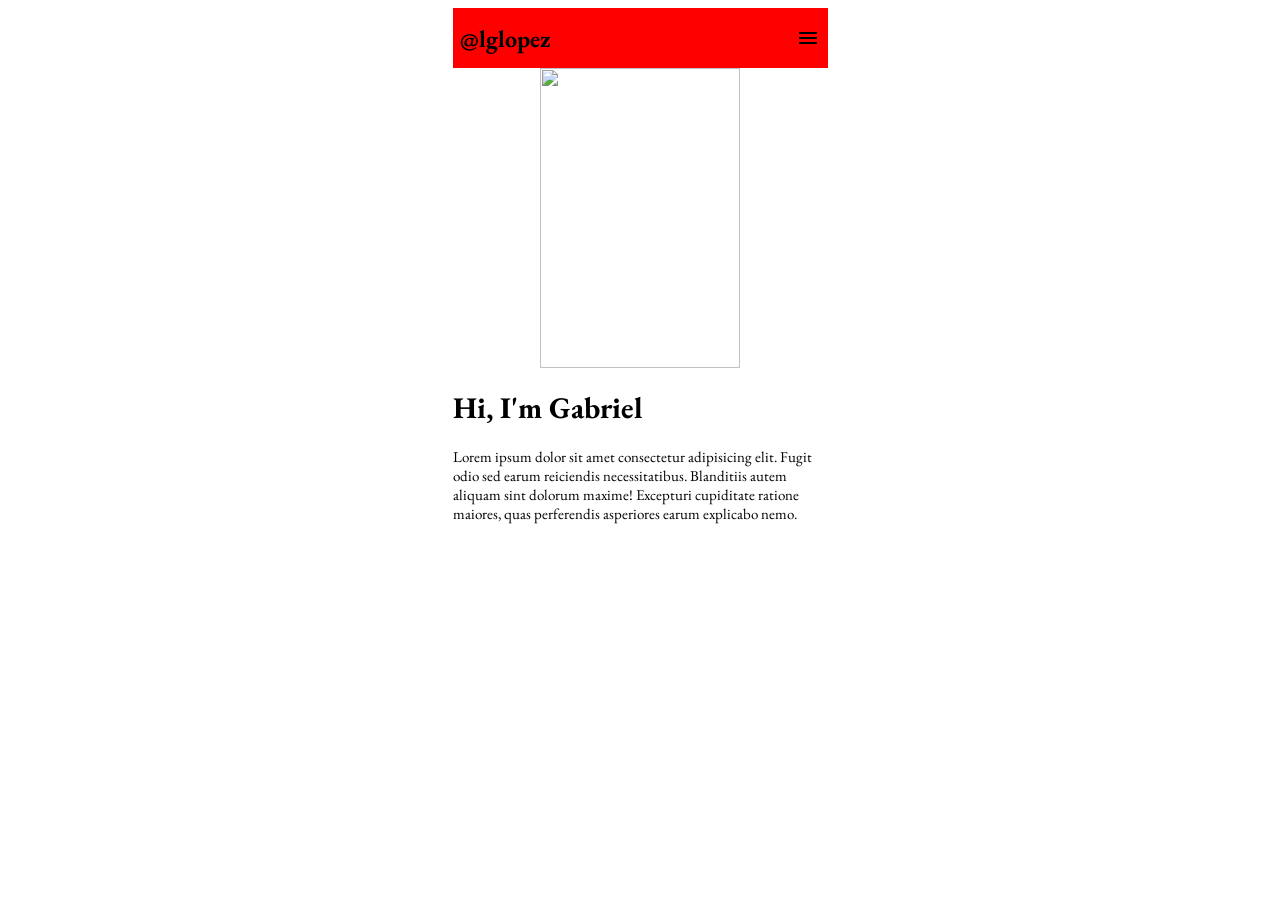
==== index.html @ 18d88864 "Add files via upload" ====
<!DOCTYPE html>
<html lang="en">
<head>
    <meta charset="UTF-8">
    <meta name="viewport" content="width=device-width, initial-scale=1.0">
    <title>Document</title>
    
    <link rel="stylesheet" href="css/index.css">
    <link rel="stylesheet" href="css/perfil.css">
    <link rel="stylesheet" href="css/header.css">

    <link rel="preconnect" href="https://fonts.googleapis.com">
    <link rel="preconnect" href="https://fonts.gstatic.com" crossorigin>
    <link href="https://fonts.googleapis.com/css2?family=EB+Garamond:wght@400;500;600;700;800&display=swap" rel="stylesheet">

 <!-- Icononos -->
    <link rel="stylesheet" href="https://fonts.googleapis.com/css2?family=Material+Symbols+Outlined:opsz,wght,FILL,GRAD@24,400,0,0" />

</head>
<body>
    <div class="pantalla">
        <header>
            <h2>@lglopez</h2>
            <span class="material-symbols-outlined icon-menu">
                menu
                </span>
        </header>
        <div class="perfil">
            <div class="img-perfil">
                <img src="https://previews.123rf.com/images/afe207/afe2071307/afe207130700241/20888193-an%C3%B3nimo-foto-de-perfil-masculino.jpg" alt="" class="img-perfil-img">
            </div>
        </div>
        <div class="informacion">
            <h1>Hi, I'm Gabriel</h1>
            <p class="descripcion">
                Lorem ipsum dolor sit amet consectetur adipisicing elit. Fugit odio sed earum reiciendis necessitatibus. Blanditiis autem aliquam sint dolorum maxime! Excepturi cupiditate ratione maiores, quas perferendis asperiores earum explicabo nemo.
            </p>
        </div>
        <div>
            <div class="estado"></div>
            <div class="redes"></div>
        </div>
    </div>

</body>
</html>
---- css/index.css ----
html {
    font-size: 15px;
    font-family: 'EB Garamond', serif;
}

:root {
    --color1: ;
    --color11: ;
    --color111: ;
}

.pantalla {
    max-width: 375px;
    margin: auto;
}
---- css/perfil.css ----
.img-perfil {
    width: 200px;
    height: 300px;
    margin: auto;
}

.img-perfil-img {
    width: 100%;
    height: 100%;
    object-fit: cover;
}
---- css/header.css ----
header {
    width: 96%;
    height: 60px;
    padding: 0px 2%;
    background-color: red;
    display: flex;
    align-items: center;
    justify-content: space-between;
}
header h2 {
    font-size: 24px;
}
.icon-menu {
    font-size: 24px;
}
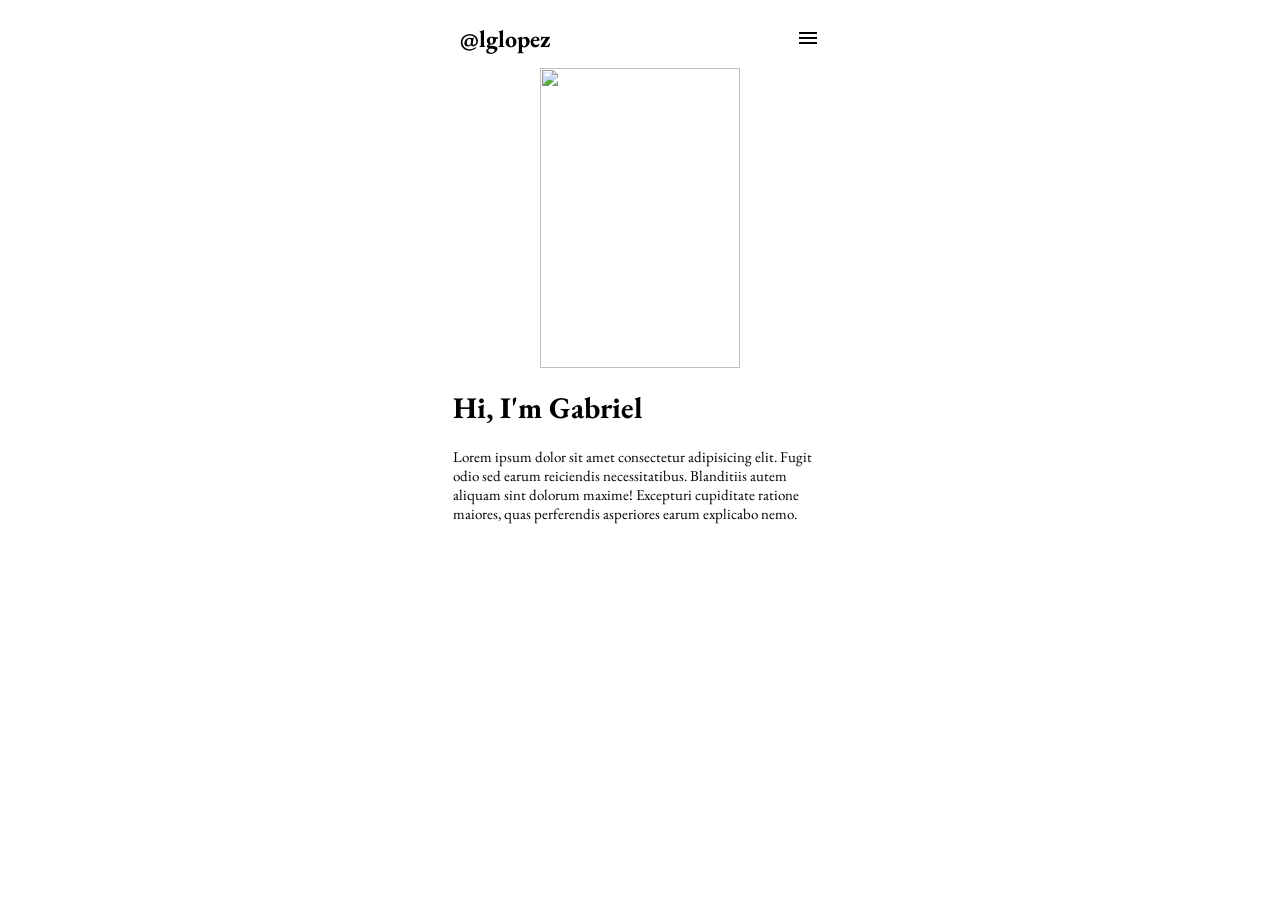
==== commit b3b2bf36: "Add files via upload" ====
--- a/index.html
+++ b/index.html
@@ -27,7 +27,7 @@
         </header>
         <div class="perfil">
             <div class="img-perfil">
-                <img src="https://previews.123rf.com/images/afe207/afe2071307/afe207130700241/20888193-an%C3%B3nimo-foto-de-perfil-masculino.jpg" alt="" class="img-perfil-img">
+                <img src="https://cdn.autobild.es/sites/navi.axelspringer.es/public/media/image/2016/09/569465-whatsapp-que-tus-contactos-ponen-rana-perfil.jpg?tf=1200x" alt="" class="img-perfil-img">
             </div>
         </div>
         <div class="informacion">
--- a/css/header.css
+++ b/css/header.css
@@ -2,7 +2,6 @@
     width: 96%;
     height: 60px;
     padding: 0px 2%;
-    background-color: red;
     display: flex;
     align-items: center;
     justify-content: space-between;
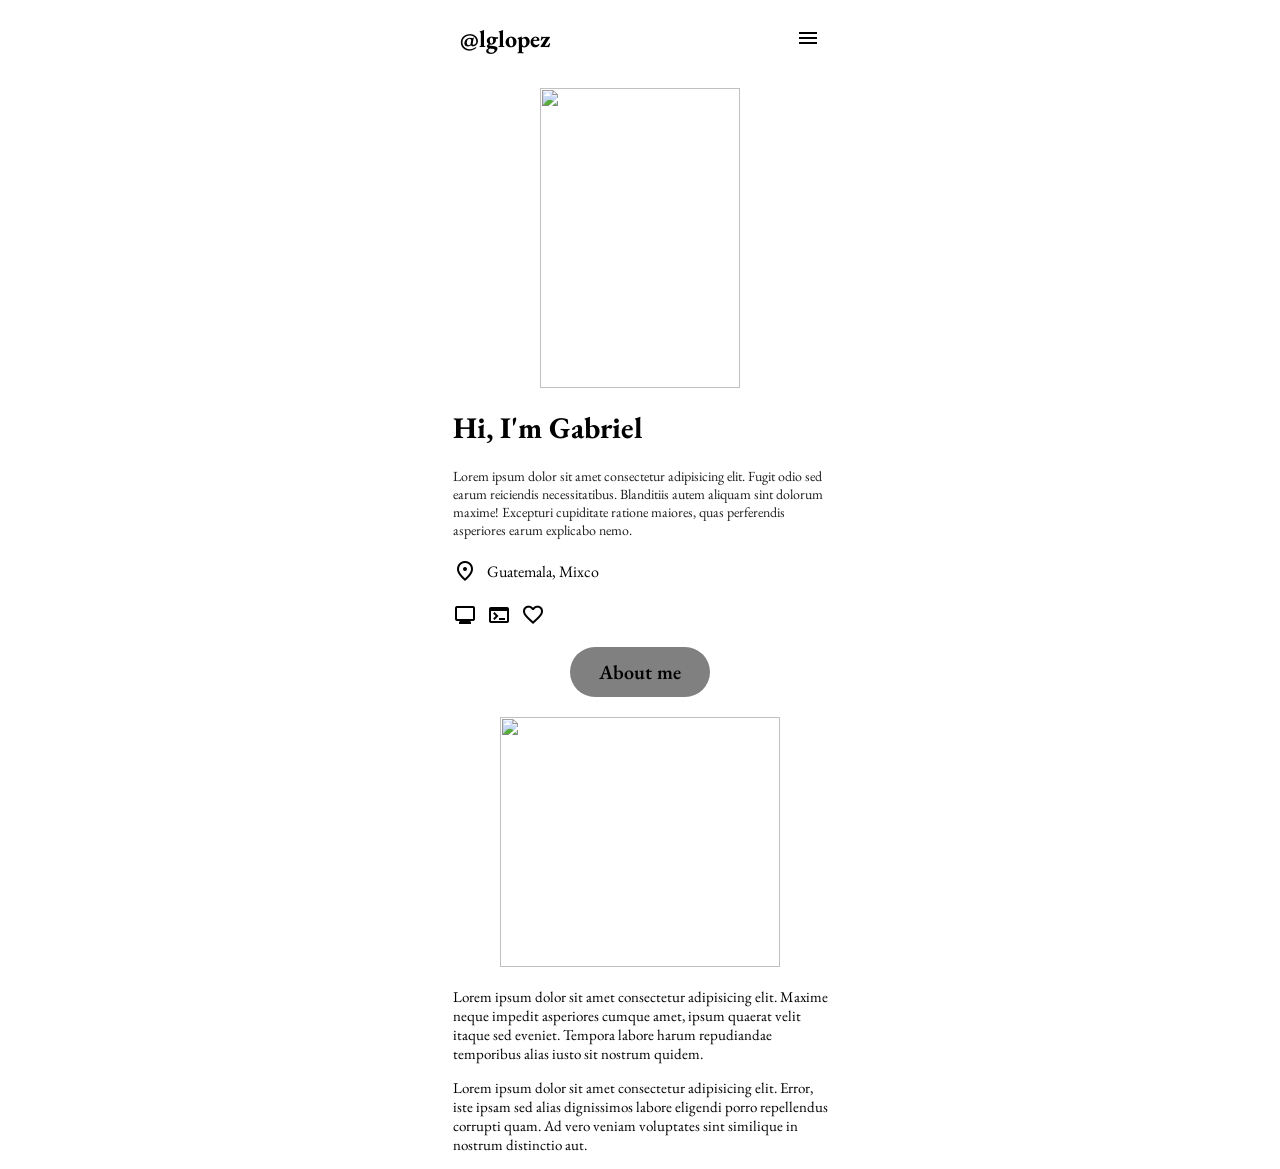
==== commit fefebe32: "Add files via upload" ====
--- a/index.html
+++ b/index.html
@@ -14,6 +14,10 @@
     <link href="https://fonts.googleapis.com/css2?family=EB+Garamond:wght@400;500;600;700;800&display=swap" rel="stylesheet">
 
  <!-- Icononos -->
+    <link rel="stylesheet" href="https://fonts.googleapis.com/css2?family=Material+Symbols+Outlined:opsz,wght,FILL,GRAD@24,400,0,0" />
+    <link rel="stylesheet" href="https://fonts.googleapis.com/css2?family=Material+Symbols+Outlined:opsz,wght,FILL,GRAD@24,400,0,0" />
+    <link rel="stylesheet" href="https://fonts.googleapis.com/css2?family=Material+Symbols+Outlined:opsz,wght,FILL,GRAD@24,400,0,0" />
+    <link rel="stylesheet" href="https://fonts.googleapis.com/css2?family=Material+Symbols+Outlined:opsz,wght,FILL,GRAD@24,400,0,0" />
     <link rel="stylesheet" href="https://fonts.googleapis.com/css2?family=Material+Symbols+Outlined:opsz,wght,FILL,GRAD@24,400,0,0" />
 
 </head>
@@ -37,8 +41,36 @@
             </p>
         </div>
         <div>
-            <div class="estado"></div>
-            <div class="redes"></div>
+            <div class="estado">
+            <span class="material-symbols-outlined">
+                location_on
+            </span>
+                Guatemala, Mixco
+            </div>
+            <div class="redes">
+                <span class="material-symbols-outlined">
+                    mimo
+                </span>
+                <span class="material-symbols-outlined">
+                        terminal
+                </span>
+                <span class="material-symbols-outlined">
+                    favorite
+                </span>
+            </div>
+            <div class="d1">
+                <div class="bt1">
+                    About me
+                </div>
+
+            </div>                
+            <div>
+                <div class="img-aboutMe">
+                    <img class="img-2" src="https://cdn-icons-png.flaticon.com/512/5024/5024561.png" alt="">
+                </div>
+                <p>Lorem ipsum dolor sit amet consectetur adipisicing elit. Maxime neque impedit asperiores cumque amet, ipsum quaerat velit itaque sed eveniet. Tempora labore harum repudiandae temporibus alias iusto sit nostrum quidem.</p>
+                <p>Lorem ipsum dolor sit amet consectetur adipisicing elit. Error, iste ipsam sed alias dignissimos labore eligendi porro repellendus corrupti quam. Ad vero veniam voluptates sint similique in nostrum distinctio aut.</p>
+            </div>
         </div>
     </div>
 
--- a/css/perfil.css
+++ b/css/perfil.css
@@ -1,11 +1,67 @@
 .img-perfil {
     width: 200px;
     height: 300px;
-    margin: auto;
+    margin: 20px auto 20px auto;
 }
 
 .img-perfil-img {
     width: 100%;
     height: 100%;
     object-fit: cover;
+}
+
+.informacion h1 {
+    font-size: 30px;
+}
+
+.informacion p {
+    margin-top: 10px;
+    font-size: 14px;
+    color: rgb(29, 29, 31);
+}
+
+.estado {
+    margin: 20px 0px;
+    
+    display: flex;
+    align-items: center;
+    font-size: 16px;
+    gap: 10px;
+}
+
+.redes {
+    display: flex;
+    gap: 10px;
+    margin: 20px 0px;
+}
+
+.d1 {
+    display: flex;
+    align-items: center;
+    justify-content: center;
+}
+.bt1 {
+    display: flex;
+    align-items: center;
+    justify-content: center;
+    width: 140px;
+    height: 50px;
+    font-size: 20px;
+    background-color: gray;
+    color: black;
+    border-radius: 40px;
+    text-decoration: none;
+    font-weight: 600;
+}
+
+.img-aboutMe {
+    width: 280px;
+    height: 250px;
+    margin: 20px auto 20px auto;
+}
+
+.img-2{
+    width: 100%;
+    height: 100%;
+    object-fit: cover;
 }
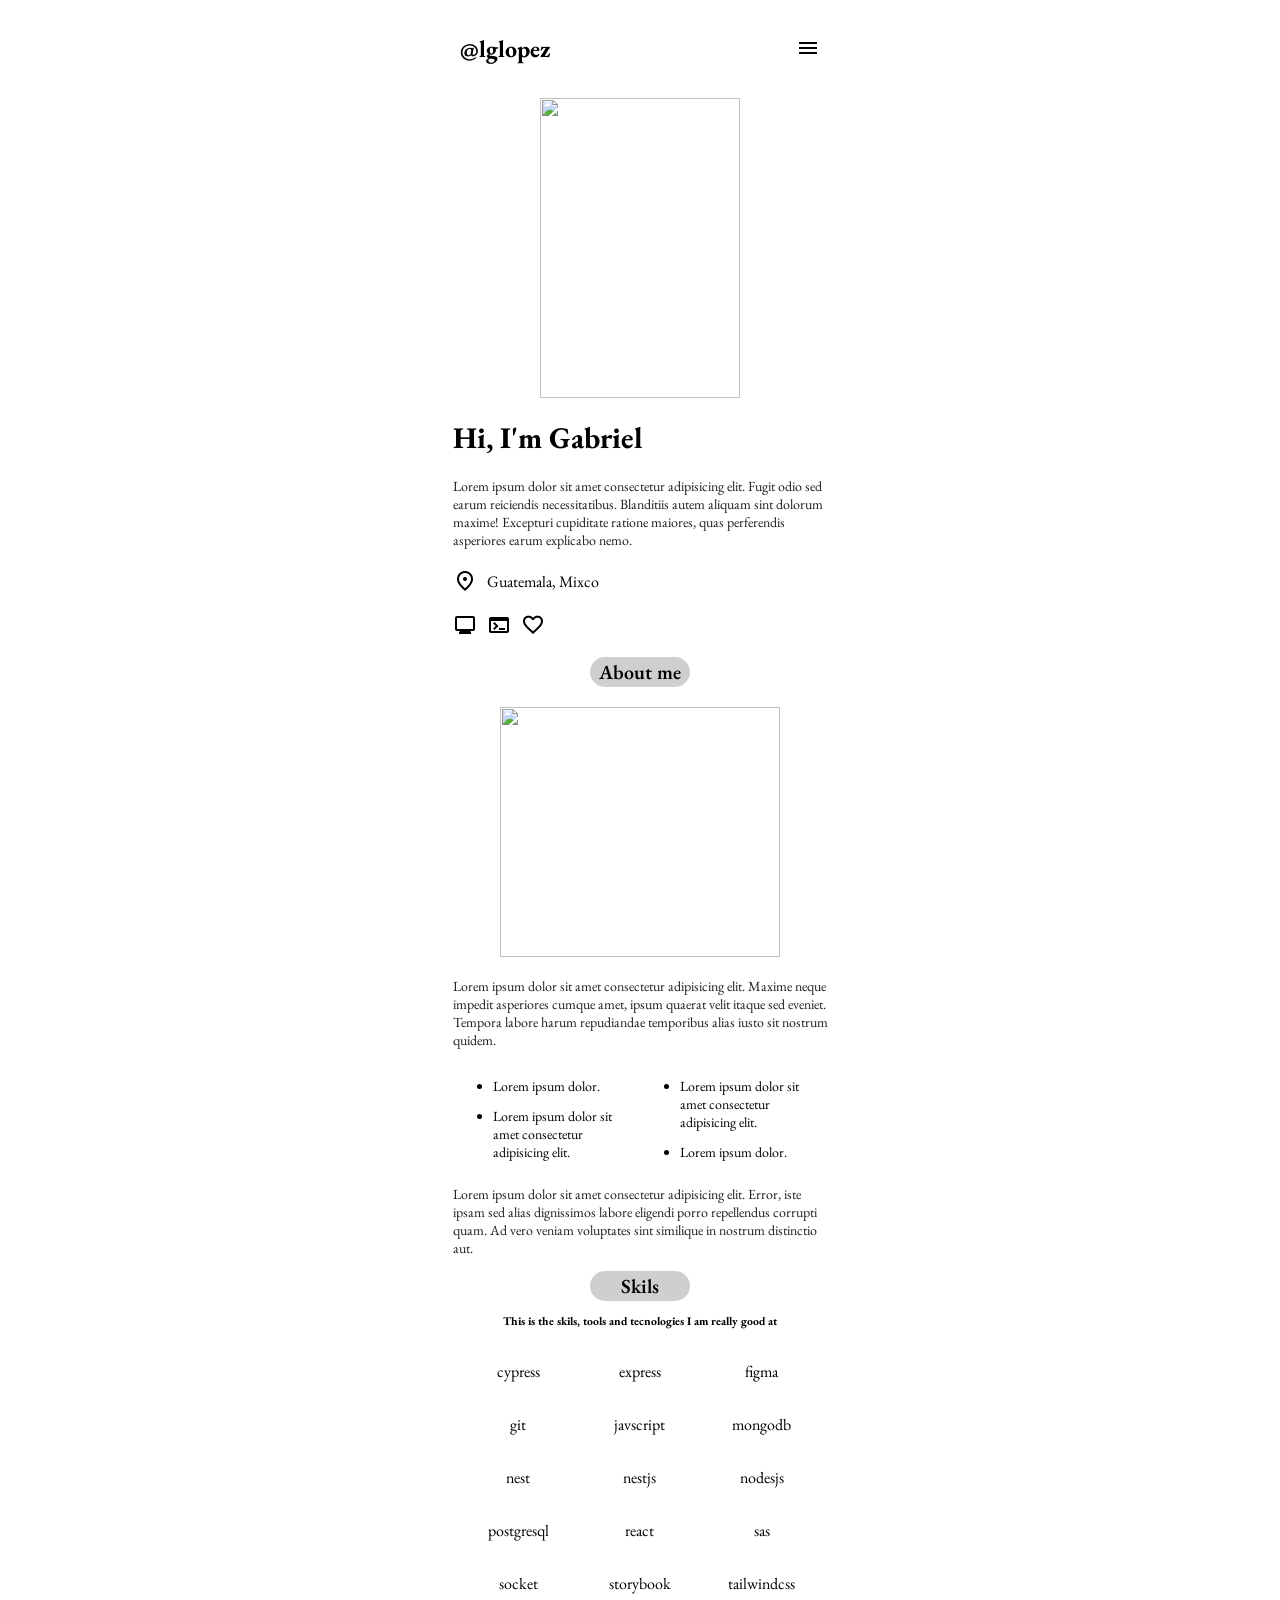
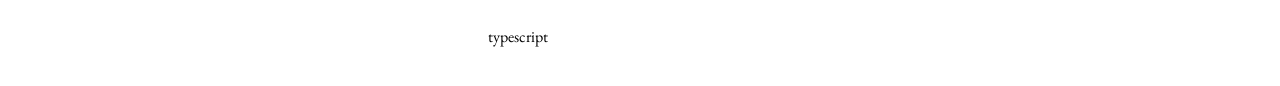
==== commit a2bd0f2a: "Add files via upload" ====
--- a/index.html
+++ b/index.html
@@ -58,21 +58,115 @@
                     favorite
                 </span>
             </div>
+        </div>
             <div class="d1">
                 <div class="bt1">
                     About me
                 </div>
 
             </div>                
-            <div>
+            <div class="informacion">
                 <div class="img-aboutMe">
                     <img class="img-2" src="https://cdn-icons-png.flaticon.com/512/5024/5024561.png" alt="">
                 </div>
-                <p>Lorem ipsum dolor sit amet consectetur adipisicing elit. Maxime neque impedit asperiores cumque amet, ipsum quaerat velit itaque sed eveniet. Tempora labore harum repudiandae temporibus alias iusto sit nostrum quidem.</p>
-                <p>Lorem ipsum dolor sit amet consectetur adipisicing elit. Error, iste ipsam sed alias dignissimos labore eligendi porro repellendus corrupti quam. Ad vero veniam voluptates sint similique in nostrum distinctio aut.</p>
+                <p class="descripcion">
+                    Lorem ipsum dolor sit amet consectetur adipisicing elit. Maxime neque impedit asperiores cumque amet, ipsum quaerat velit itaque sed eveniet. Tempora labore harum repudiandae temporibus alias iusto sit nostrum quidem.
+                </p>
+                <main class="bits">
+                    <a class="cuadrito">
+                        <ul>
+                            <li>Lorem ipsum dolor.</li>
+                            <li>Lorem ipsum dolor sit amet consectetur adipisicing elit.</li>
+                        </ul>
+                    </a>
+                    <a class="cuadrito">
+                        <ul>
+                            <li>Lorem ipsum dolor sit amet consectetur adipisicing elit.</li>
+                            <li>Lorem ipsum dolor.</li>
+                        </ul>
+                    </a>
+                </main>
+                <p class="descripcion">
+                    Lorem ipsum dolor sit amet consectetur adipisicing elit. Error, iste ipsam sed alias dignissimos labore eligendi porro repellendus corrupti quam. Ad vero veniam voluptates sint similique in nostrum distinctio aut.
+                </p>
             </div>
-        </div>
-    </div>
+            
+            <div class="d2">
+                <div class="bt2">
+                    Skils
+                </div>
+            </div>
+            <div class="divh3">
+                <h3>This is the skils, tools and tecnologies I am really good at</h3>
+            </div>
+            <div>
+                <main class="skils-list">
+                    <a>
+                        <img src="https://raw.githubusercontent.com/ROCKEMMA/img/9e5b66b07f5bf76592d5d883e557ceb72fe41c14/icon-cypress.svg" alt="">
+                        <p>cypress</p>
+                    </a>
+                    <a>
+                        <img src="https://raw.githubusercontent.com/ROCKEMMA/img/9e5b66b07f5bf76592d5d883e557ceb72fe41c14/icon-express.svg" alt="">
+                        <p>express</p>
+                    </a>
+                    <a>
+                        <img src="https://raw.githubusercontent.com/ROCKEMMA/img/9e5b66b07f5bf76592d5d883e557ceb72fe41c14/icon-figma.svg" alt="">
+                        <p>figma</p>
+                    </a>
+                    <a>
+                        <img src="https://raw.githubusercontent.com/ROCKEMMA/img/9e5b66b07f5bf76592d5d883e557ceb72fe41c14/icon-git.svg" alt="">
+                        <p>git</p>
+                    </a>
+                    <a>
+                        <img src="https://raw.githubusercontent.com/ROCKEMMA/img/9e5b66b07f5bf76592d5d883e557ceb72fe41c14/icon-javscript.svg" alt="">
+                        <p>javscript</p>
+                    </a>
+                    <a>
+                        <img src="https://raw.githubusercontent.com/ROCKEMMA/img/9e5b66b07f5bf76592d5d883e557ceb72fe41c14/icon-mongodb.svg" alt="">
+                        <p>mongodb</p>
+                    </a>
+                    <a>
+                        <img src="https://raw.githubusercontent.com/ROCKEMMA/img/9e5b66b07f5bf76592d5d883e557ceb72fe41c14/icon-nest.svg" alt="">
+                        <p>nest</p>
+                    </a>
+                    <a>
+                        <img src="https://raw.githubusercontent.com/ROCKEMMA/img/9e5b66b07f5bf76592d5d883e557ceb72fe41c14/icon-nextjs.svg" alt="">
+                        <p>nestjs</p>
+                    </a>
+                    <a>
+                        <img src="https://raw.githubusercontent.com/ROCKEMMA/img/9e5b66b07f5bf76592d5d883e557ceb72fe41c14/icon-nodejs.svg" alt="">
+                        <p>nodesjs</p>
+                    </a>
+                    <a>
+                        <img src="https://raw.githubusercontent.com/ROCKEMMA/img/9e5b66b07f5bf76592d5d883e557ceb72fe41c14/icon-postgresql.svg" alt="">
+                        <p>postgresql</p>
+                    </a>
+                    <a>
+                        <img src="https://raw.githubusercontent.com/ROCKEMMA/img/9e5b66b07f5bf76592d5d883e557ceb72fe41c14/icon-react.svg" alt="">
+                        <p>react</p>
+                    </a>
+                    <a>
+                        <img src="https://raw.githubusercontent.com/ROCKEMMA/img/9e5b66b07f5bf76592d5d883e557ceb72fe41c14/icon-sass.svg" alt="">
+                        <p>sas</p>
+                    </a>
+                    <a>
+                        <img src="https://raw.githubusercontent.com/ROCKEMMA/img/9e5b66b07f5bf76592d5d883e557ceb72fe41c14/icon-socket.svg" alt="">
+                        <p>socket</p>
+                    </a>
+                    <a>
+                        <img src="https://raw.githubusercontent.com/ROCKEMMA/img/9e5b66b07f5bf76592d5d883e557ceb72fe41c14/icon-storybook.svg" alt="">
+                        <p>storybook</p>
+                    </a>
+                    <a>
+                        <img src="https://raw.githubusercontent.com/ROCKEMMA/img/9e5b66b07f5bf76592d5d883e557ceb72fe41c14/icon-tailwindcss.svg" alt="">
+                        <p>tailwindcss</p>
+                    </a>
+                    <a>
+                        <img src="https://raw.githubusercontent.com/ROCKEMMA/img/9e5b66b07f5bf76592d5d883e557ceb72fe41c14/icon-typescript.svg" alt="">
+                        <p>typescript</p>
+                    </a>
+                </main>
+            </div>
 
 </body>
 </html>
--- a/css/index.css
+++ b/css/index.css
@@ -1,5 +1,5 @@
 html {
-    font-size: 15px;
+    font-size: 10px; /* El font-size de html siempre va a ser 10px */
     font-family: 'EB Garamond', serif;
 }
 
@@ -10,7 +10,8 @@
 }
 
 .pantalla {
-    max-width: 375px;
+    max-width: 37.5rem; /* 1rem = 10px */
     margin: auto;
+    padding: 1rem;
 }
 
--- a/css/perfil.css
+++ b/css/perfil.css
@@ -1,7 +1,7 @@
 .img-perfil {
-    width: 200px;
-    height: 300px;
-    margin: 20px auto 20px auto;
+    width: 20rem;
+    height: 30rem;
+    margin: 2rem auto 2rem auto;
 }
 
 .img-perfil-img {
@@ -11,28 +11,28 @@
 }
 
 .informacion h1 {
-    font-size: 30px;
+    font-size: 3.0rem;
 }
 
 .informacion p {
-    margin-top: 10px;
-    font-size: 14px;
+    margin-top: 1rem;
+    font-size: 1.4rem;
     color: rgb(29, 29, 31);
 }
 
 .estado {
-    margin: 20px 0px;
+    margin: 2rem 0rem;
     
     display: flex;
     align-items: center;
-    font-size: 16px;
-    gap: 10px;
+    font-size: 1.6rem;
+    gap: 1rem;
 }
 
 .redes {
     display: flex;
-    gap: 10px;
-    margin: 20px 0px;
+    gap: 1rem;
+    margin: 2rem 0rem;
 }
 
 .d1 {
@@ -44,24 +44,77 @@
     display: flex;
     align-items: center;
     justify-content: center;
-    width: 140px;
-    height: 50px;
-    font-size: 20px;
-    background-color: gray;
+    width: 10rem;
+    height: 3rem;
+    font-size: 2rem;
+    background-color: rgba(128, 128, 128, 0.381);
     color: black;
-    border-radius: 40px;
+    border-radius: 4rem;
     text-decoration: none;
     font-weight: 600;
 }
 
 .img-aboutMe {
-    width: 280px;
-    height: 250px;
-    margin: 20px auto 20px auto;
+    width: 28rem;
+    height: 25rem;
+    margin: 2rem auto 2rem auto;
 }
 
 .img-2{
     width: 100%;
     height: 100%;
     object-fit: cover;
+}
+.d2 {
+    display: flex;
+    align-items: center;
+    justify-content: center;
+}
+.bt2 {
+    display: flex;
+    align-items: center;
+    justify-content: center;
+    width: 10rem;
+    height: 3rem;
+    font-size: 2rem;
+    background-color: rgba(128, 128, 128, 0.381);
+    color: black;
+    border-radius: 4rem;
+    text-decoration: none;
+    font-weight: 600;
+}
+
+.divh3 {
+    display: flex;
+    justify-content: center;
+}
+
+.skils-list{
+    display: grid;
+    grid-template-columns: 1fr 1fr 1fr;
+    padding: 0.5rem;
+}
+
+
+
+.skils-list img{
+    display: block;
+    margin: auto;
+}
+.skils-list p{
+    font-size: 1.6rem;
+    text-align: center;
+}
+
+.bits{
+    display: grid;
+    grid-template-columns: 1fr 1fr;
+}
+
+.cuadrito {
+    font-size: 1.4rem;
+}
+
+.cuadrito li {
+    margin-top: 1.2rem;
 }
--- a/css/header.css
+++ b/css/header.css
@@ -1,14 +1,14 @@
 header {
     width: 96%;
-    height: 60px;
+    height: 6rem;
     padding: 0px 2%;
     display: flex;
     align-items: center;
     justify-content: space-between;
 }
 header h2 {
-    font-size: 24px;
+    font-size: 2.4rem;
 }
 .icon-menu {
-    font-size: 24px;
+    font-size: 2.4rem;
 }
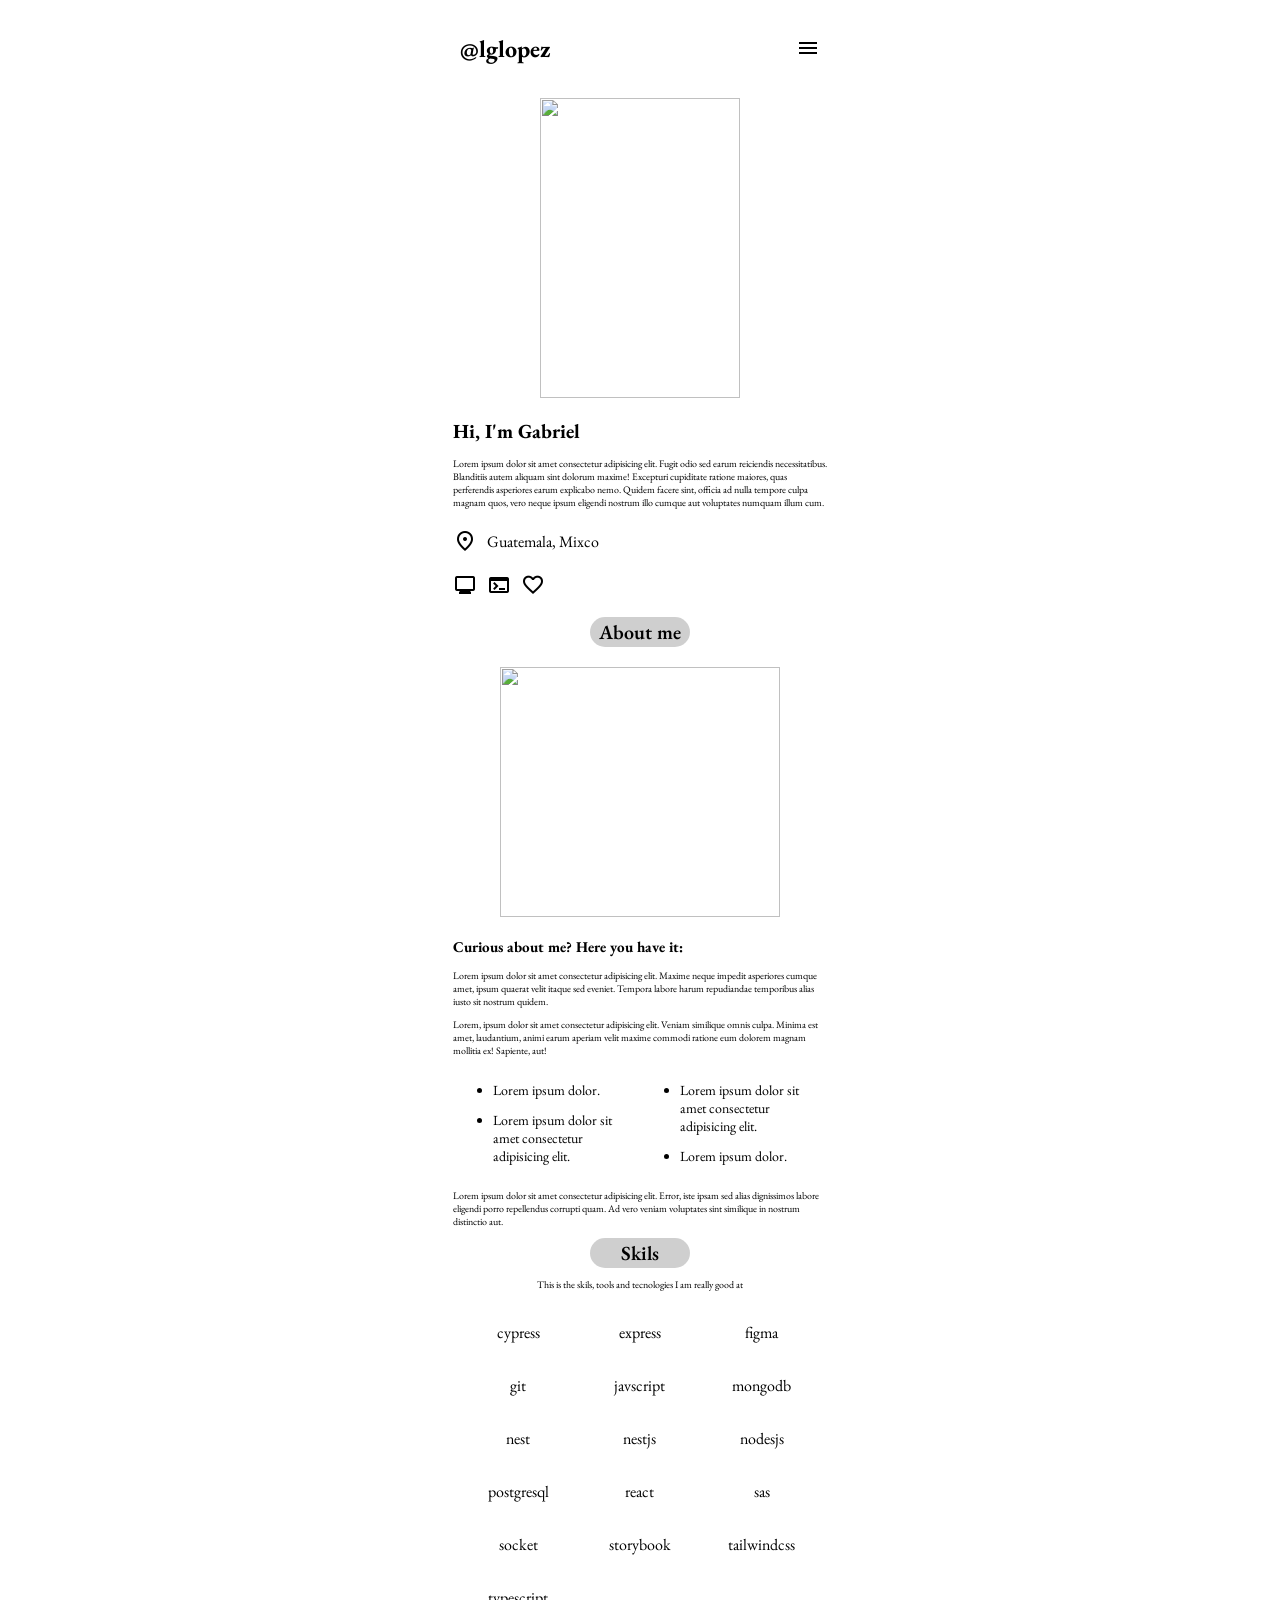
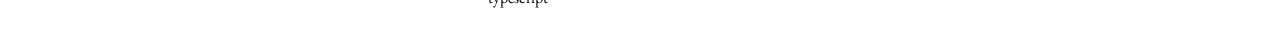
==== commit e29b4ad9: "Add files via upload" ====
--- a/index.html
+++ b/index.html
@@ -29,48 +29,55 @@
                 menu
                 </span>
         </header>
-        <div class="perfil">
-            <div class="img-perfil">
-                <img src="https://cdn.autobild.es/sites/navi.axelspringer.es/public/media/image/2016/09/569465-whatsapp-que-tus-contactos-ponen-rana-perfil.jpg?tf=1200x" alt="" class="img-perfil-img">
+        <div class="cinf-1">
+            <div class="perfil">
+                <div class="img-perfil">
+                    <img src="https://cdn.autobild.es/sites/navi.axelspringer.es/public/media/image/2016/09/569465-whatsapp-que-tus-contactos-ponen-rana-perfil.jpg?tf=1200x" alt="" class="img-perfil-img">
+                </div>
             </div>
-        </div>
-        <div class="informacion">
-            <h1>Hi, I'm Gabriel</h1>
-            <p class="descripcion">
-                Lorem ipsum dolor sit amet consectetur adipisicing elit. Fugit odio sed earum reiciendis necessitatibus. Blanditiis autem aliquam sint dolorum maxime! Excepturi cupiditate ratione maiores, quas perferendis asperiores earum explicabo nemo.
-            </p>
-        </div>
-        <div>
-            <div class="estado">
-            <span class="material-symbols-outlined">
-                location_on
-            </span>
-                Guatemala, Mixco
-            </div>
-            <div class="redes">
+            <div class="informacion-1">
+                <h1 class="HI-1">Hi, I'm Gabriel</h1>
+                <p class="descripcion">
+                    Lorem ipsum dolor sit amet consectetur adipisicing elit. Fugit odio sed earum reiciendis necessitatibus. Blanditiis autem aliquam sint dolorum maxime! Excepturi cupiditate ratione maiores, quas perferendis asperiores earum explicabo nemo. Quidem facere sint, officia ad nulla tempore culpa magnam quos, vero neque ipsum eligendi nostrum illo cumque aut voluptates numquam illum cum.
+                </p>
+                <div class="estado">
+                <span class="material-symbols-outlined">
+                    location_on
+                </span>
+                    Guatemala, Mixco
+                </div>
+                <div class="redes">
                 <span class="material-symbols-outlined">
                     mimo
                 </span>
                 <span class="material-symbols-outlined">
-                        terminal
+                    terminal
                 </span>
                 <span class="material-symbols-outlined">
                     favorite
                 </span>
-            </div>
+                </div>
+            </div>    
         </div>
+
             <div class="d1">
                 <div class="bt1">
                     About me
                 </div>
-
-            </div>                
-            <div class="informacion">
+            </div> 
+        <div class="cinf-2">               
+            <div class="perfil-2">
                 <div class="img-aboutMe">
                     <img class="img-2" src="https://cdn-icons-png.flaticon.com/512/5024/5024561.png" alt="">
                 </div>
+            </div>
+            <div class="informacion-2">
+                <h2 class="Sbt">Curious about me? Here you have it:</h2>
                 <p class="descripcion">
                     Lorem ipsum dolor sit amet consectetur adipisicing elit. Maxime neque impedit asperiores cumque amet, ipsum quaerat velit itaque sed eveniet. Tempora labore harum repudiandae temporibus alias iusto sit nostrum quidem.
+                </p>
+                <p class="descripcion">
+                    Lorem, ipsum dolor sit amet consectetur adipisicing elit. Veniam similique omnis culpa. Minima est amet, laudantium, animi earum aperiam velit maxime commodi ratione eum dolorem magnam mollitia ex! Sapiente, aut!
                 </p>
                 <main class="bits">
                     <a class="cuadrito">
@@ -90,14 +97,16 @@
                     Lorem ipsum dolor sit amet consectetur adipisicing elit. Error, iste ipsam sed alias dignissimos labore eligendi porro repellendus corrupti quam. Ad vero veniam voluptates sint similique in nostrum distinctio aut.
                 </p>
             </div>
-            
-            <div class="d2">
-                <div class="bt2">
+    </div>
+            <div class="d1">
+                <div class="bt1">
                     Skils
                 </div>
             </div>
             <div class="divh3">
-                <h3>This is the skils, tools and tecnologies I am really good at</h3>
+                <p class="descripcion">
+                    This is the skils, tools and tecnologies I am really good at
+                </p>
             </div>
             <div>
                 <main class="skils-list">
